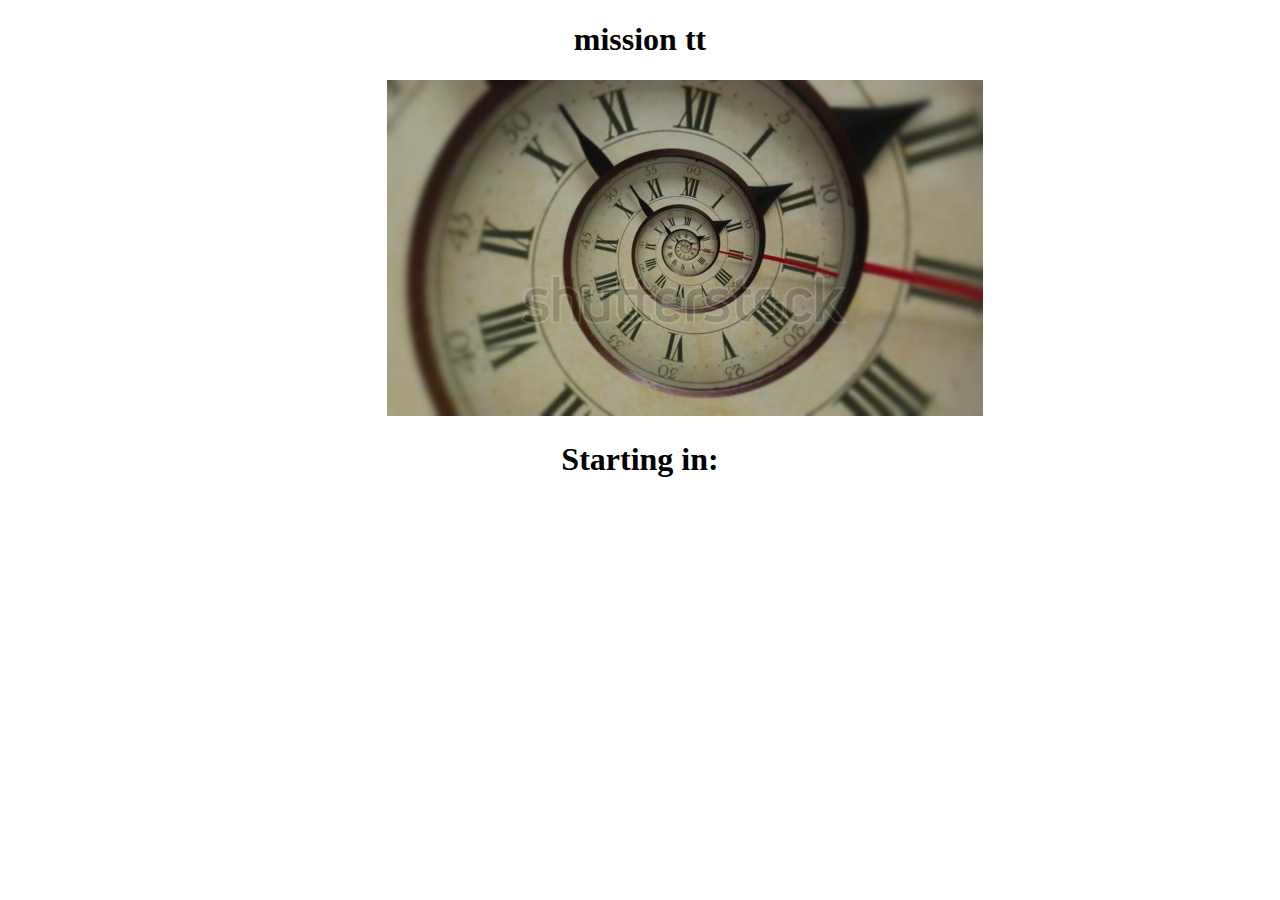
==== index.html @ 88e51f39 "Add files via upload" ====
<!DOCTYPE html>
<html>
	<script>
		// Set the date we're counting down to
		var countDownDate = new Date("May 6, 2022 15:37:25").getTime();
		
		// Update the count down every 1 second
		var x = setInterval(function() {
		
		  // Get today's date and time
		  var now = new Date().getTime();
		
		  // Find the distance between now and the count down date
		  var distance = countDownDate - now;
		
		  // Time calculations for days, hours, minutes and seconds
		  var days = Math.floor(distance / (1000 * 60 * 60 * 24));
		  var hours = Math.floor((distance % (1000 * 60 * 60 * 24)) / (1000 * 60 * 60));
		  var minutes = Math.floor((distance % (1000 * 60 * 60)) / (1000 * 60));
		  var seconds = Math.floor((distance % (1000 * 60)) / 1000);
		
		  // Display the result in the element with id="demo"
		  document.getElementById("demo").innerHTML = days + "d " + hours + "h "
		  + minutes + "m " + seconds + "s ";
		
		  // If the count down is finished, write some text
		  if (distance < 0) {
			clearInterval(x);
			document.getElementById("demo").innerHTML = "EXPIRED";
		  }
		}, 1000);
		</script>
<head>
	<link rel="stylesheet" href="index.css">
	<meta name="viewport" content="width=device-width, initial-scale=1.0"> 
	<title>Mission TT</title>
</head>
<body>
	<div class="center">
		<H1>mission tt</H1>
	<video autoplay muted loop>
		<source src="./assets/stock-footage-droste-effect-clock.webm" type="video/webm">
	  Your browser does not support the video tag.
	  </video>
	  <h1>Starting in: </h1>
	  <h1 id="demo"></h1>
	</div>
	
</body>

</html>
---- index.css ----
@font-face {
  font-family: 'Rubik';
  src: url('Rubik-VariableFont_wght.ttf') format('truetype');
}

@font-face {
  font-family: 'Karla';
  src: url('Karla-VariableFont_wght.ttf') format('truetype');
}

@font-face {
  font-family: 'Mentalist';
  src: url('Mentalist.otf') format('opentype');
}

header {
	display: flex;
	justify-content: space-between;
}

h1{
	font-family: 'Mentalist';
}

.center {
	text-align: center;
	display: block;
	margin-left: auto;
	margin-right: auto;
	width: 40%;
  }
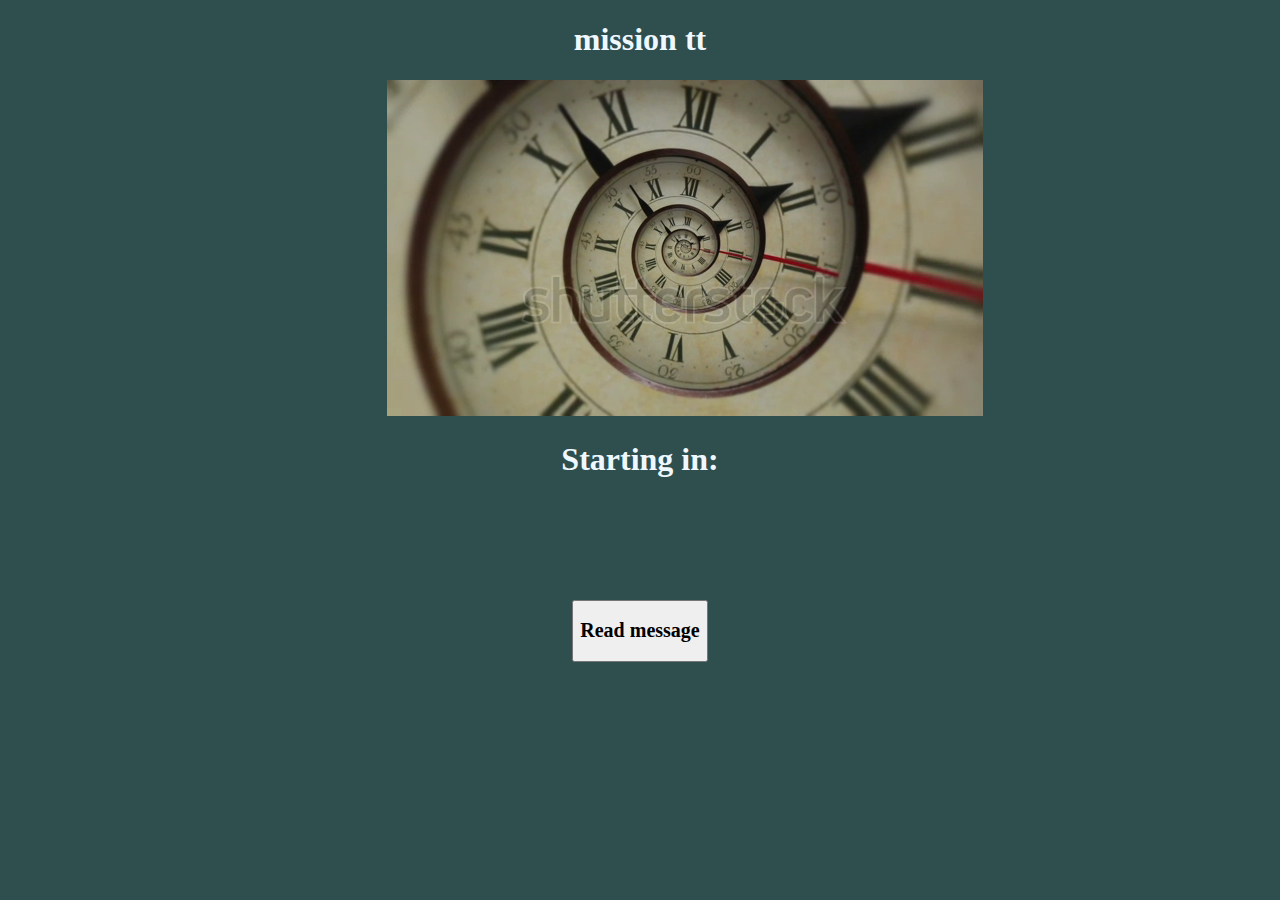
==== commit 6729f0ba: "Add files via upload" ====
--- a/index.html
+++ b/index.html
@@ -36,6 +36,13 @@
 	<title>Mission TT</title>
 </head>
 <body>
+	<iframe src="./assets/time-machine.ogg" allow="autoplay" style="display:none" id="iframeAudio">
+	</iframe> 
+	<audio autoplay="autoplay">
+		<source src="./assets/time-machine.ogg" type="audio/ogg">
+		Your browser does not support the audio element.
+	  </audio>
+	 
 	<div class="center">
 		<H1>mission tt</H1>
 	<video autoplay muted loop>
@@ -44,6 +51,8 @@
 	  </video>
 	  <h1>Starting in: </h1>
 	  <h1 id="demo"></h1>
+	  <div class="height"></div>
+	  <a href="./home-1.html"><button><h2>Read message</h2></button></a>
 	</div>
 	
 </body>
--- a/index.css
+++ b/index.css
@@ -13,13 +13,31 @@
   src: url('Mentalist.otf') format('opentype');
 }
 
+body{
+	background-color: darkslategray;
+}
+
+.height{
+	height: 100px;
+}
+
 header {
 	display: flex;
 	justify-content: space-between;
 }
 
 h1{
+	color: aliceblue;
 	font-family: 'Mentalist';
+}
+
+h2{
+	color: black;
+	font-family: 'Mentalist';
+}
+
+#demo{
+	color: black;
 }
 
 .center {
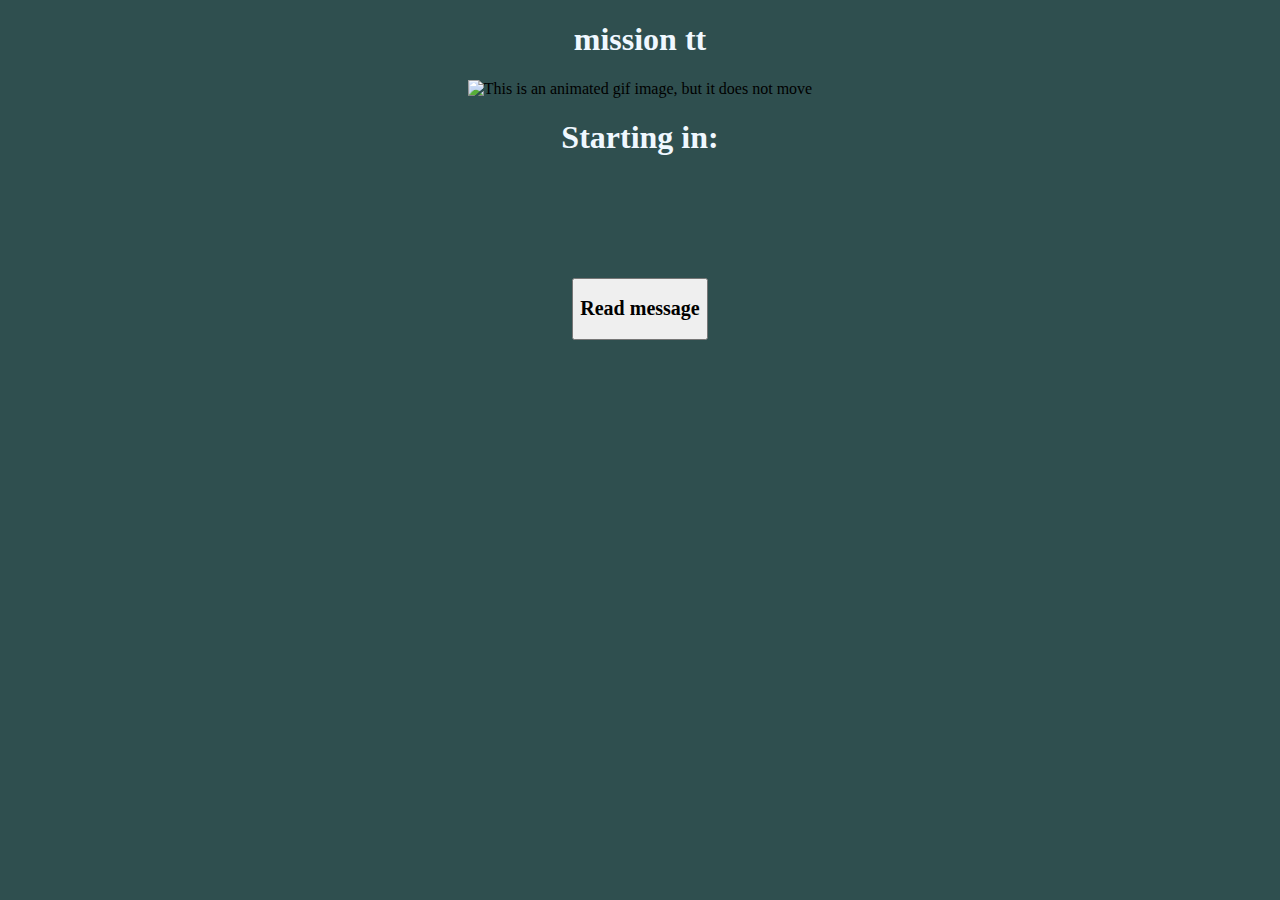
==== commit 7cb34f9a: "Add files via upload" ====
--- a/index.html
+++ b/index.html
@@ -45,10 +45,11 @@
 	 
 	<div class="center">
 		<H1>mission tt</H1>
-	<video autoplay muted loop>
+		<img src="./assets/timeless-clock.gif" alt="This is an animated gif image, but it does not move" width="500px"/>
+	<!-- <video autoplay muted loop>
 		<source src="./assets/stock-footage-droste-effect-clock.webm" type="video/webm">
 	  Your browser does not support the video tag.
-	  </video>
+	  </video> -->
 	  <h1>Starting in: </h1>
 	  <h1 id="demo"></h1>
 	  <div class="height"></div>
--- a/index.css
+++ b/index.css
@@ -21,6 +21,15 @@
 	height: 100px;
 }
 
+
+.heighthalf{
+	height: 50px;
+}
+
+.heightquarter{
+	height: 25px;
+}
+
 header {
 	display: flex;
 	justify-content: space-between;
@@ -29,6 +38,12 @@
 h1{
 	color: aliceblue;
 	font-family: 'Mentalist';
+}
+
+#brieftext{
+	font-size: 10;
+	color: aliceblue;
+	font-family: 'Mentalist';	 
 }
 
 h2{
@@ -46,4 +61,12 @@
 	margin-left: auto;
 	margin-right: auto;
 	width: 40%;
+  }
+
+  .centerhome {
+	text-align: left;
+	display: block;
+	margin-left: auto;
+	margin-right: auto;
+	width: 70%;
   }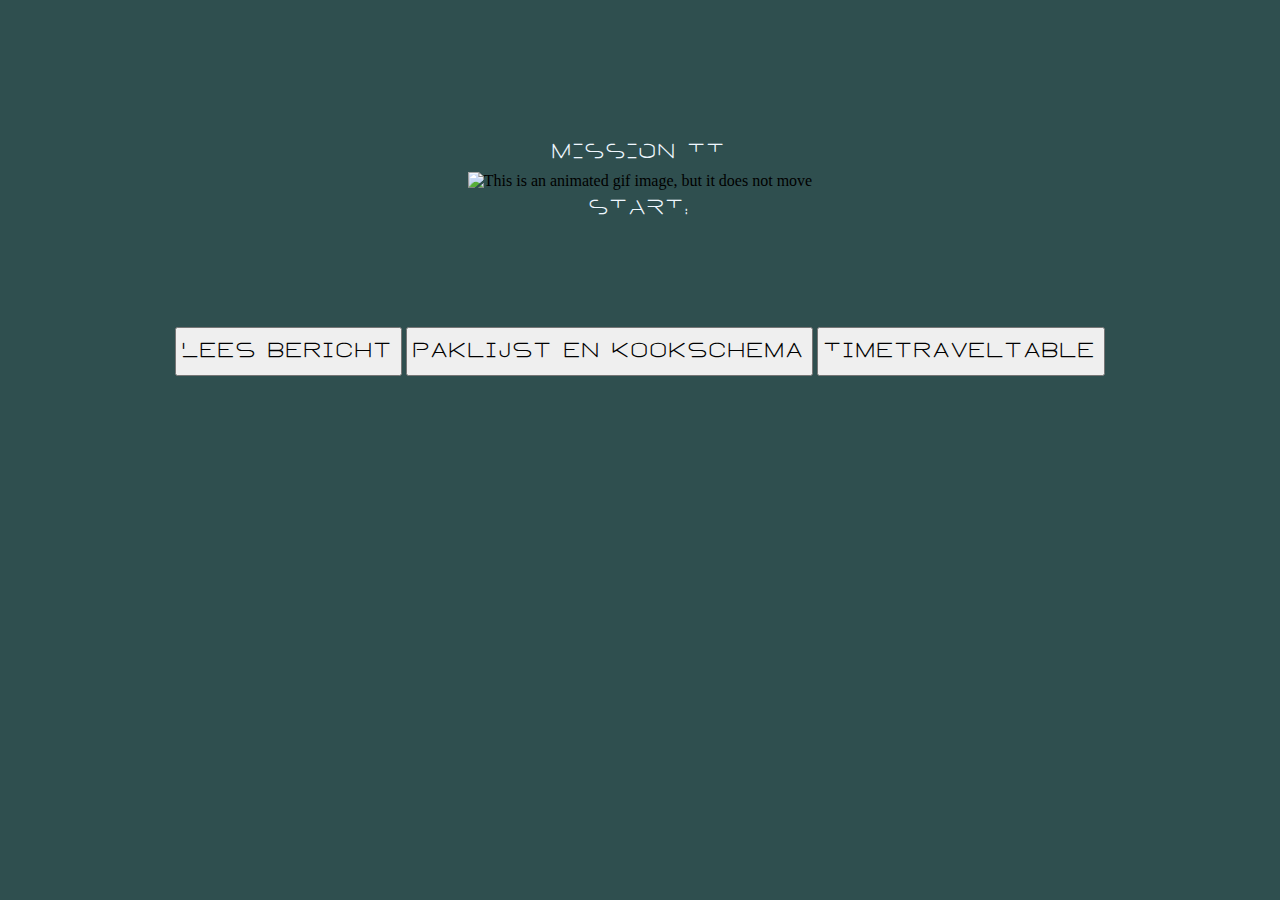
==== commit e36e3970: "Add files via upload" ====
--- a/index.html
+++ b/index.html
@@ -2,7 +2,7 @@
 <html>
 	<script>
 		// Set the date we're counting down to
-		var countDownDate = new Date("May 6, 2022 15:37:25").getTime();
+		var countDownDate = new Date("May 6, 2022 17:00:00").getTime();
 		
 		// Update the count down every 1 second
 		var x = setInterval(function() {
@@ -32,28 +32,25 @@
 		</script>
 <head>
 	<link rel="stylesheet" href="index.css">
+	<link rel="stylesheet" href="https://fonts.googleapis.com/css?family=Orbitron">
 	<meta name="viewport" content="width=device-width, initial-scale=1.0"> 
 	<title>Mission TT</title>
 </head>
 <body>
-	<iframe src="./assets/time-machine.ogg" allow="autoplay" style="display:none" id="iframeAudio">
-	</iframe> 
-	<audio autoplay="autoplay">
-		<source src="./assets/time-machine.ogg" type="audio/ogg">
-		Your browser does not support the audio element.
-	  </audio>
 	 
 	<div class="center">
-		<H1>mission tt</H1>
-		<img src="./assets/timeless-clock.gif" alt="This is an animated gif image, but it does not move" width="500px"/>
+		<H1>MISSION TT</H1>
+		<img src="./assets/timeless-clock.gif" alt="This is an animated gif image, but it does not move" width="200vw"/>
 	<!-- <video autoplay muted loop>
 		<source src="./assets/stock-footage-droste-effect-clock.webm" type="video/webm">
 	  Your browser does not support the video tag.
 	  </video> -->
-	  <h1>Starting in: </h1>
+	  <h1>START: </h1>
 	  <h1 id="demo"></h1>
 	  <div class="height"></div>
-	  <a href="./home-1.html"><button><h2>Read message</h2></button></a>
+	  <a href="./home-1.html"><button><h2>Lees bericht</h2></button></a>
+	  <a href="./paklijst.html"><button><h2>Paklijst en Kookschema</h2></button></a>
+	  <a href="./timetable.html"><button><h2>Timetraveltable</h2></button></a>
 	</div>
 	
 </body>
--- a/index.css
+++ b/index.css
@@ -1,16 +1,7 @@
-@font-face {
-  font-family: 'Rubik';
-  src: url('Rubik-VariableFont_wght.ttf') format('truetype');
-}
-
-@font-face {
-  font-family: 'Karla';
-  src: url('Karla-VariableFont_wght.ttf') format('truetype');
-}
-
 @font-face {
   font-family: 'Mentalist';
-  src: url('Mentalist.otf') format('opentype');
+  src: url('./assets/Mentalist.woff2') format ('woff2'),
+  url('./assets/Mentalist.ttf') format('truetype');
 }
 
 body{
@@ -38,10 +29,17 @@
 h1{
 	color: aliceblue;
 	font-family: 'Mentalist';
+	font-size: medium;
 }
 
 #brieftext{
-	font-size: 10;
+	font-size: 10px;
+	color: aliceblue;
+	font-family: 'Mentalist';	 
+}
+
+#paktext{
+	font-size: 15px;
 	color: aliceblue;
 	font-family: 'Mentalist';	 
 }
@@ -49,18 +47,21 @@
 h2{
 	color: black;
 	font-family: 'Mentalist';
+	font-size: medium;
 }
 
 #demo{
 	color: black;
 }
 
+
 .center {
 	text-align: center;
 	display: block;
 	margin-left: auto;
 	margin-right: auto;
-	width: 40%;
+	width: 80%;
+	padding: 10%;
   }
 
   .centerhome {
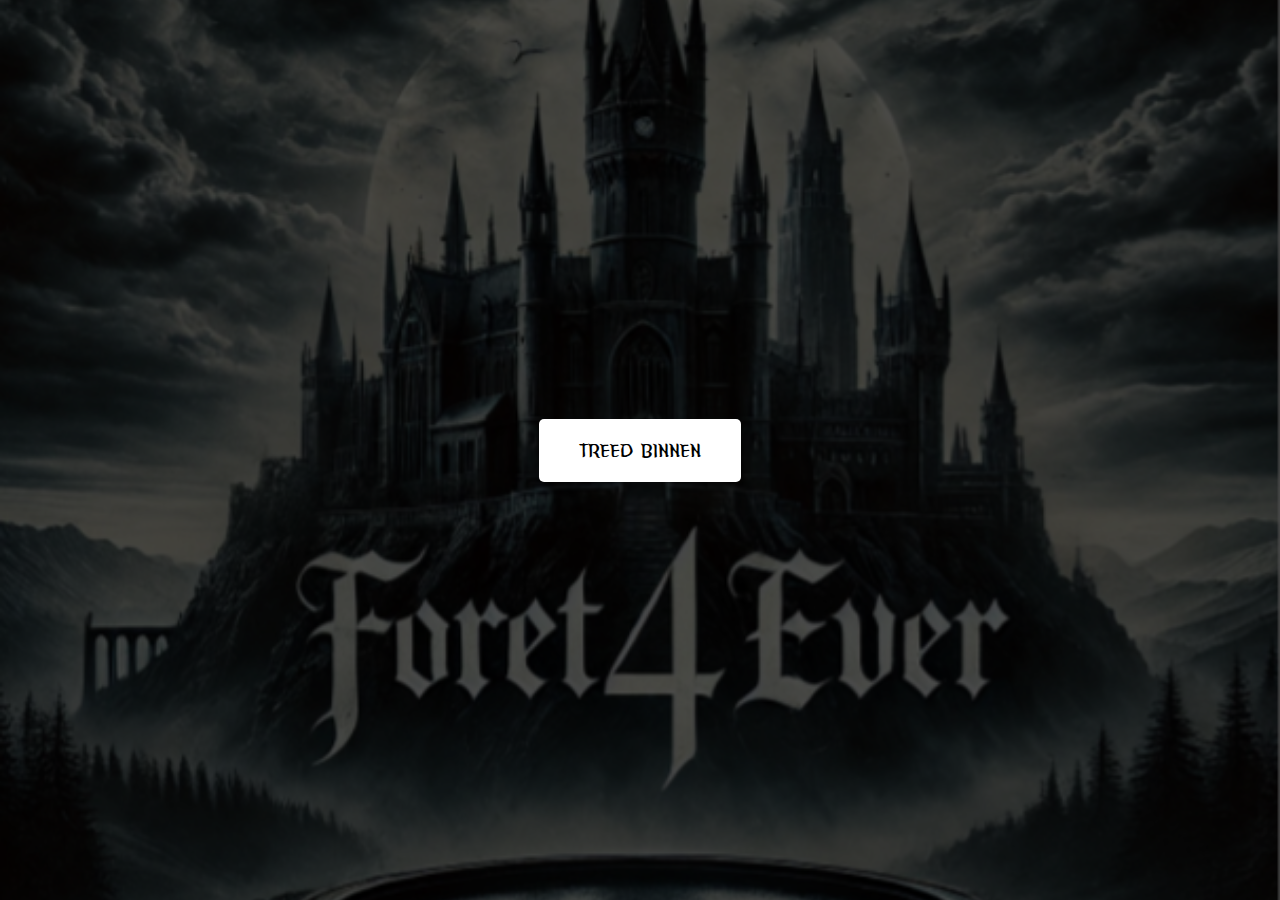
==== commit 14c8620a: "evil" ====
--- a/index.html
+++ b/index.html
@@ -1,58 +1,291 @@
 <!DOCTYPE html>
-<html>
-	<script>
-		// Set the date we're counting down to
-		var countDownDate = new Date("May 6, 2022 17:00:00").getTime();
-		
-		// Update the count down every 1 second
-		var x = setInterval(function() {
-		
-		  // Get today's date and time
-		  var now = new Date().getTime();
-		
-		  // Find the distance between now and the count down date
-		  var distance = countDownDate - now;
-		
-		  // Time calculations for days, hours, minutes and seconds
-		  var days = Math.floor(distance / (1000 * 60 * 60 * 24));
-		  var hours = Math.floor((distance % (1000 * 60 * 60 * 24)) / (1000 * 60 * 60));
-		  var minutes = Math.floor((distance % (1000 * 60 * 60)) / (1000 * 60));
-		  var seconds = Math.floor((distance % (1000 * 60)) / 1000);
-		
-		  // Display the result in the element with id="demo"
-		  document.getElementById("demo").innerHTML = days + "d " + hours + "h "
-		  + minutes + "m " + seconds + "s ";
-		
-		  // If the count down is finished, write some text
-		  if (distance < 0) {
-			clearInterval(x);
-			document.getElementById("demo").innerHTML = "EXPIRED";
-		  }
-		}, 1000);
-		</script>
+<html lang="en">
 <head>
-	<link rel="stylesheet" href="index.css">
-	<link rel="stylesheet" href="https://fonts.googleapis.com/css?family=Orbitron">
-	<meta name="viewport" content="width=device-width, initial-scale=1.0"> 
-	<title>Mission TT</title>
+    <meta charset="UTF-8">
+    <meta name="viewport" content="width=device-width, initial-scale=1.0">
+    <title>Foret 4 Ever</title>
+    <link rel="stylesheet" href="index.css">
+	<link rel="stylesheet" href="https://cdnjs.cloudflare.com/ajax/libs/font-awesome/6.0.0-beta3/css/all.min.css">
+    <script>
+        // Set the date we're counting down to
+        var countDownDate = new Date("August 16, 2024 16:00:00").getTime();
+
+        // Update the count down every 1 second
+        var x = setInterval(function() {
+            // Get today's date and time
+            var now = new Date().getTime();
+            // Find the distance between now and the count down date
+            var distance = countDownDate - now;
+            // Time calculations for days, hours, minutes and seconds
+            var days = Math.floor(distance / (1000 * 60 * 60 * 24));
+            var hours = Math.floor((distance % (1000 * 60 * 60 * 24)) / (1000 * 60 * 60));
+            var minutes = Math.floor((distance % (1000 * 60 * 60)) / (1000 * 60));
+            var seconds = Math.floor((distance % (1000 * 60)) / 1000);
+            // Display the result in the element with id="demo"
+            document.getElementById("demo").innerHTML = days + "d " + hours + "h " + minutes + "m " + seconds + "s ";
+            // If the count down is finished, write some text
+            if (distance < 0) {
+                clearInterval(x);
+                document.getElementById("demo").innerHTML = "HET IS BEGONNEN";
+            }
+        }, 1000);
+
+		var teams = {
+			"duisternis": {"members": ["Jelmer", "Romany", "Vincent", "Evelien", "Karsten", "Niels", "Eva"], "color": "Rood"},
+			"demoon": {"members": ["Floris", "Suus", "Pim", "Eszter", "Rochaya", "Tadesse", "Pelle"], "color": "Blauw"},
+			"dracula": {"members": ["Lirry", "Rogier", "Laura", "Joni", "Joost", "Rozan", "Coen"], "color": "Groen"},
+			"donker": {"members": ["Eli", "Anika", "Lotte", "Flore", "Farbod", "Machiel", "Nathalie", "Wietze"], "color": "Geel"}
+		};
+
+        function showSection(sectionId) {
+            var sections = document.querySelectorAll('.section');
+            sections.forEach(function(section) {
+                section.style.display = 'none';
+            });
+            document.getElementById(sectionId).style.display = 'block';
+        }
+
+		function handlePasscode() {
+            var passcode = document.getElementById('passcodeInput').value;
+            var team = teams[passcode];
+            var teamDisplay = document.getElementById('teamDisplay');
+            if (team) {
+				if(team.color.toLowerCase() == "rood"){
+					teamDisplay.innerHTML = `<h1 style="color: red;">Team ${team.color}</h1><ul>` + 
+                    team.members.map(member => `<h2 style="color: red; text-shadow: 
+	-1px -1px 0 #000,  
+	1px -1px 0 #000,
+	-1px 1px 0 #000,
+	1px 1px 0 #000;">${member} </h2> `).join('') + '</ul>';
+                	teamDisplay.classList.remove('hidden');
+				} 
+				if(team.color.toLowerCase() == "groen"){
+					teamDisplay.innerHTML = `<h1 style="color: green;">Team ${team.color}</h1><ul>` + 
+                    team.members.map(member => `<h2 style="color: green; text-shadow: 
+	-1px -1px 0 #000,  
+	1px -1px 0 #000,
+	-1px 1px 0 #000,
+	1px 1px 0 #000;">${member} </h2> `).join('') + '</ul>';
+                	teamDisplay.classList.remove('hidden');
+				}
+				if(team.color.toLowerCase() == "blauw"){
+					teamDisplay.innerHTML = `<h1 style="color: blue;">Team ${team.color}</h1><ul>` + 
+                    team.members.map(member => `<h2 style="color: blue; text-shadow: 
+	-1px -1px 0 #000,  
+	1px -1px 0 #000,
+	-1px 1px 0 #000,
+	1px 1px 0 #000;">${member} </h2> `).join('') + '</ul>';
+                	teamDisplay.classList.remove('hidden');
+				}
+				if(team.color.toLowerCase() == "geel"){
+					teamDisplay.innerHTML = `<h1 style="color: yellow;">Team ${team.color}</h1><ul>` + 
+                    team.members.map(member => `<h2 style="color: yellow; text-shadow: 
+	-1px -1px 0 #000,  
+	1px -1px 0 #000,
+	-1px 1px 0 #000,
+	1px 1px 0 #000;">${member} </h2> `).join('') + '</ul>';
+                	teamDisplay.classList.remove('hidden');
+				}
+
+            } else {
+                teamDisplay.innerHTML = '<p>Foute code, probeer het nog is nooby</p>';
+                teamDisplay.classList.remove('hidden');
+            }
+        }
+
+
+        document.addEventListener('DOMContentLoaded', () => {
+            const enterBtn = document.getElementById('enterBtn');
+            const overlay = document.getElementById('overlay');
+            const content = document.getElementById('content');
+            const playBtn = document.getElementById('playBtn');
+            const stopBtn = document.getElementById('stopBtn');
+            const audioPlayer = document.getElementById('audioPlayer');
+
+            enterBtn.addEventListener('click', () => {
+                overlay.style.display = 'none';
+                content.classList.remove('hidden');
+                content.classList.add('visible');
+				audioPlayer.play();
+            });
+
+            playBtn.addEventListener('click', () => {
+                audioPlayer.play();
+            });
+
+            stopBtn.addEventListener('click', () => {
+                audioPlayer.pause();
+                audioPlayer.currentTime = 0;
+            });
+        });
+    </script>
 </head>
-<body>
-	 
-	<div class="center">
-		<H1>MISSION TT</H1>
-		<img src="./assets/timeless-clock.gif" alt="This is an animated gif image, but it does not move" width="200vw"/>
-	<!-- <video autoplay muted loop>
-		<source src="./assets/stock-footage-droste-effect-clock.webm" type="video/webm">
-	  Your browser does not support the video tag.
-	  </video> -->
-	  <h1>START: </h1>
-	  <h1 id="demo"></h1>
-	  <div class="height"></div>
-	  <a href="./home-1.html"><button><h2>Lees bericht</h2></button></a>
-	  <a href="./paklijst.html"><button><h2>Paklijst en Kookschema</h2></button></a>
-	  <a href="./timetable.html"><button><h2>Timetraveltable</h2></button></a>
-	</div>
+<body onload="showSection('home')">
+    <div id="overlay">
+        <button id="enterBtn">Treed binnen</button>
+    </div>
+
+
+
+    <div id="content" class="hidden">
+		<div class="audio-controls">
+			<button id="playBtn"><i class="fas fa-play"></i></button>
+			<button id="stopBtn"><i class="fas fa-stop"></i></button>
+		</div>
 	
+		<audio id="audioPlayer" src="./assets/uruk.mp3"></audio>
+        <div id="home" class="section">
+            <div class="center">
+                <h1>Foret 4 Ever - Congres van het kwaad</h1>
+                <!-- <img src="./assets/foret-forever.png" alt="Foret Forever" width="400px"/> -->
+                <h1>START:</h1>
+                <h1 id="demo"></h1>
+                <div class="height"></div>
+                <button onclick="showSection('message')"><h3>Lees bericht</h3></button>
+                <button onclick="showSection('paklijst')"><h3>Paklijst en Kookschema</h3></button>
+                <button onclick="showSection('timetable')"><h3>Agenda van Ellende</h3></button>
+				<button onclick="showSection('team')"><h3>Mijn team</h3></button>
+            </div>
+        </div>
+
+        <div id="message" class="section" style="display: none;">
+			<div class="centerhome">
+				<h1>
+					Aan alle meest gevreesde en snode slechteriken,
+				</h1>
+				<div class="heighthalf"></div>
+				<div id="brieftext">
+					Wij, Eclipse, Lurkmiri, Jinxmar, & Fathom, de vier opperste heersers der duisternis - nodigen jullie uit voor het geheime congres van het kwaad. Het belooft een weekend vol sinistere activiteiten en kwaadaardige samenzweringen te worden. Echter met 1 doel. Wellicht dat je er al lucht van hebt gekregen via het schurkennieuws: Wij hebben sterke vermoedens dat De Scepter der Eindeloze Duisternis zich bevindt in Le Château de Balmoral, ons onderkomen voor het weekend.
+				</div>
+				<div class="heighthalf"></div>
+				<div id="brieftext">
+					Tussen de bomen, uitkijkend over de donkere bossen van de Ardennen bevindt zich Le Chateau de Balmoral. Een majestueus kasteel met imposante torens, kantelen, eeuwenoude stenen muren en een helderblauwe plonsvijver vol met piranha’s. Het kasteel is al eeuwenlang gehuld in een duister mysterie. Volgens de legende is het gebouwd op de ruïnes van een nog ouder fort dat in de Middeleeuwen door een geheim genootschap van alchemisten werd gebruikt. Deze alchemisten, bekend als het "Broederschap van de Zwarte Zon," hielden zich bezig met het creëren van krachtige, duistere elixers en artefacten. Hun ultieme doel was om een magisch artefact te maken dat hen in staat zou stellen om de wereld te beheersen: de Scepter van Eindeloze Duisternis. Het Broederschap werd echter verraden door een van hun eigen leden en verdween spoorloos, maar hun werk en de scepter bleven diep onder het kasteel verborgen en sommigen beweren dat er nog maar enkele handelingen nodig waren om de Scepters onmeetbare krachten te ontketenen..
+				</div>
+				<div class="heightquarter"></div>
+				<div id="brieftext">
+					Na drie duister succesvolle edities van hetgeen wij Foret zijn gaan noemen, is onze honger naar chaos en overheersing alleen maar gegroeid. Daarnaast kwam tot onze aandacht dat het verschrikkelijk goed gaat met de wereld. Iets waar onze handen van gaan jeuken.
+				</div>
+				<div class="heightquarter"></div>
+				<div id="brieftext">
+					Uit de wirwar van onze gedachten ontstonden er verschillende sinistere plannen, verwoestende ideeën en bovenal een onverzadigbare dorst naar totale controle. We willen we dit jaar meer. Veel meer. We willen de scepter zwaaien. En die zullen we vinden! Dit is het begin van een eeuwige nachtmerrie, een schrikbewind dat geen grenzen kent onder de noemer: <h1>FORET 4 EVER</h1>
+				</div>
+				<div class="heightquarter"></div>
+				<div id="brieftext">
+					Maar voor dit duistere meesterplan hebben wij jullie, onze meest gevreesde bondgenoten, nodig om deze visioenen van terreur werkelijkheid te maken. En weet: Je bent niet zomaar uitgenodigd. Wij zien in jou een bondgenoot om samen met ons een regime van duisternis te introduceren. Je bent geboren voor het kwaad en we vertrouwen op je slechtheid. Of je nou Harry Potter wilt vermoorden, met een leger white walkers het Noorden in een eeuwige winter wilt hullen of gewoon Bassie en Adriaan wilt tegenhouden, jij hoort bij ons.
+				</div>
+				<div class="heightquarter"></div>
+				<div id="brieftext">
+					Maar wees gewaarschuwd, want net als bij het Broederschap van de Zwarte Zon kunnen er verraders in ons midden zijn. En onze geheime bijeenkomst zal mogelijk geïnfiltreerd worden door vermomde helden die ons willen tegenwerken.     </div>
+				<div class="heightquarter"></div>
+				<div id="brieftext">
+					Er zullen overvloedige hoeveelheden borrelende en geestverruimende elixers zijn om onze verwoestende dorst te lessen. Verder zullen we zorgen voor tafels vol met de ranzigste verdorvenheden. En zodra we vinden dat we genoeg hebben gedaan voor de wereldoverheersing, is het tijd voor ongekende zon en zaligheid aan de kristalheldere piranhapoel, een sprookjesachtige beloning die zelfs de donkerste harten in extase zal brengen.
+				</div>
+				<div class="heightquarter"></div>
+				<div id="brieftext">
+					Je zult dit alles niet alleen doen, maar je wordt opgezadeld met anderen die ongetwijfeld zullen beweren minstens zo slecht te zijn als jij. De vraag is of jullie slechtheid samen groter is dan de som der delen. Of is dubbel negatief toch positief? Via ons zeer geheime encrypted signalennetwerk waarop geen enkele entiteit kan meelezen, maken we de indeling van de teams bekend. Met je team zul je ook verantwoordelijk zijn voor het verzorgen van een deel van de versnaperingen.
+				</div>
+				<div class="heightquarter"></div>
+				<div id="brieftext">
+					We kijken uit naar jullie komst en naar de verbijsterende plannen die we samen zullen smeden. Laten we samen genieten van een weekend vol chaos en bovenal verschrikkelijk decadent en verboden plezier!
+				</div>
+				<div class="heighthalf"></div>
+				<div class="heighthalf"></div>
+				<div id="brieftext">
+					Ondertekend door de Vier Opperste Schurken:
+				</div>
+				<div class="heighthalf"></div>
+				<div id="brieftext">
+					Eclipse, Lurkmiri, Jinxmar, & Fathom
+				</div>
+				<div id="brieftextklein">
+					*Wellicht ken je ons enkel onder onze aliassen Eli B., Joseph StaLir, Jeldemort & Floridouan Taghi.
+				</div>
+				<div class="heighthalf"></div>
+				<img style="max-width: 100%;" src="./assets/evil-witch-laugh.gif" alt="Local GIF">
+				<div class="heighthalf"></div>
+				<button onclick="showSection('home')"><h3>Terug</h3></button>
+			</div>
+        </div>
+
+        <div id="paklijst" class="section" style="display: none;">
+            <div class="center">
+                <img src="./assets/jack-nicholson-jack.gif" alt="Local GIF">
+                <h1><span style="text-decoration: underline">Paklijst</span></h1>
+                <div class="heighthalf"></div>
+                <div class="heightquarter"></div>
+				<h1>
+                    •	Slecht humeur
+				</h1>
+				<h1>
+                    •	Schurken/Boeven pak  
+				</h1>
+                <h1>
+                    •	Schurkenspeedo of bandietenbikin  
+				</h1>
+                <h1>
+                    •	Fles bijzonder elixer per team
+                <h1>
+				<h1>
+                    •	Moordwapen
+                <h1>
+				<h1>
+					•   Plannen voor Wereldheerschappij - Inclusief back-up plannen voor als het misgaat
+				<h1>
+                <div class="height"></div>
+                <h1><span style="text-decoration: underline">Kook schema</span></h1>
+                <div class="heightquarter"></div>
+				<h1>17 Augustus Lunch - <span style="color:red">Team Rood</span></h1>
+				<h1>17 Augustus Diner - <span style="color:blue">Team Blauw</span></h1>
+				<h1>18 Augustus Lunch - <span style="color:green">Team Groen</span></h1>
+				<h1>18 Augustus Diner- <span style="color: yellow">Team Geel</span></h1>
+                <div class="height"></div>
+                <button onclick="showSection('home')"><h3>Terug</h3></button>
+            </div>
+        </div>
+
+        <div id="timetable" class="section" style="display: none;">
+            <div class="center">
+                <h1>Agenda van Ellende</h1>
+				<img src="./assets/dr-evil.gif" alt="Local GIF">
+    <div class="bullet-point">
+        <h2 style="color: red;">Olympische Schurken Sprintduel - Lurkmiri vs. Krakakarst</h2>
+        <div id="brieftext">We beginnen het weekend met een meting der schurkenkrachten. Een prachtig affiche op dag 1. Waar Krakakarst en Lurkmiri beiden beweren woester te kunnen sprinten dan de ander, was er maar een oplossing: een sprintduel op leven en dood. Op wie zet jij je oneerlijk verkregen geld in?</div>
+    </div>
+    
+    <div class="bullet-point">
+        <h2 style="color: red;"> Rad van Onfortuin</h2>
+        <div id="brieftext">Ons duistere lot krijgt een onverwachte twist. Draai aan het wiel en ontdek welk onheil je te wachten staat.</div>
+    </div>
+    
+    <div class="bullet-point">
+        <h2 style="color: red;">Levend Stratego</h2>
+        <div id="brieftext">Elimineer moordlustige medeschurken en verover artefacten voor de Scepter van Eindeloze Duisternis.</div>
+    </div>
+    
+    <div class="bullet-point">
+        <h2 style="color: red;">Onheilspellende Deuntjes</h2>
+        <div id="brieftext">Elke avond, wanneer onze geliefde duisternis valt, zullen verschillende schurken duistere klanken laten horen die je ziel doen huiveren. Laat de tonen van het donker de nacht vullen.</div>
+    </div>
+
+	<div class="bullet-point">
+        <h2 style="color: red;">Vertoon je op het bal der bandieten</h2>
+        <div id="brieftext">Elke schavuit weet hoe eminent het is er huiveringwekkend en angstaanjagend uit te zien. Deze galavoorstelling wordt besloten met een stemming en een mysterieuze beloning wacht degene wiens verschijning het meest verontrustend is.</div>
+    </div>
+
+                <button onclick="showSection('home')"><h3>Terug</h3></button>
+            </div>
+        </div>
+
+		<div id="team" class="section" style="display: none;">
+            <div class="center">
+                <h1>Vul hier je geheime wachtwoord in en zie je duistere teamgenoten:</h1>
+                <input type="text" id="passcodeInput" placeholder="Enter passcode">
+                <button onclick="handlePasscode()">Invoer</button>
+                <div id="teamDisplay"></div>
+                <div class="height"></div>
+                <button onclick="showSection('home')"><h3>Terug</h3></button>
+            </div>
+        </div>
+    </div>
 </body>
-
-</html>+</html>
--- a/index.css
+++ b/index.css
@@ -1,24 +1,118 @@
 @font-face {
-  font-family: 'Mentalist';
-  src: url('./assets/Mentalist.woff2') format ('woff2'),
-  url('./assets/Mentalist.ttf') format('truetype');
+  font-family: 'StraightToHell';
+  src: url('./assets/StraightToHellBB.ttf') format('woff2'),
+  url('./assets/StraightToHellBB.ttf') format('truetype');
 }
 
 body{
-	background-color: darkslategray;
+	background-color: #181818;
+	background: url('./assets/foret-forever.png') no-repeat center center fixed;
+    background-size: cover;
+	color: white;
+	margin: 0;
+	padding: 0;
 }
 
+.audio-controls {
+	display: flex;
+	justify-content: center;
+	align-items: center;
+	margin-top: 20px;
+}
+.audio-controls button {
+	background-color: rgba(172, 0, 0, 0.0);
+	color: red;
+	border: none;
+	padding: 10px 20px;
+	margin: 0 10px;
+	font-size: 16px;
+	cursor: pointer;
+	border-radius: 5px;
+	display: flex;
+	align-items: center;
+	transition: background-color 0.3s ease;
+}
+.audio-controls button:hover {
+	background-color: rgba(255, 255, 255, 0.5);
+	color: black;
+}
+.audio-controls i {
+	margin-right: 8px;
+}
+
+#content.hidden {
+    display: none;
+}
+
+#content.visible {
+    opacity: 1;
+}
+
+.center {
+    text-align: center;
+    color: white;
+    padding: 20px;
+    border-radius: 10px;
+}
+
+.centerhome {
+	background: rgba(0, 0, 0, 0.7);
+	padding-left: 20px;
+	padding-right: 20px;
+	padding-top: 10px;
+	padding-bottom: 10px;
+	border-radius: 10px;
+}
+
+button {
+    padding: 10px 20px;
+    margin: 10px;
+    font-size: 18px;
+	border-radius: 5px;
+	background: ghostwhite;
+    cursor: crosshair;
+	font-family: 'StraightToHell';
+}
+
+.height {
+    height: 20px;
+}
+
+#overlay {
+    position: absolute;
+    top: 0;
+    left: 0;
+    height: 100%;
+    width: 100%;
+    display: flex;
+    justify-content: center;
+    align-items: center;
+    background: rgba(0, 0, 0, 0.7);
+    z-index: 10;
+}
+
+#overlay button {
+    padding: 20px 40px;
+    font-size: 24px;
+    cursor: pointer;
+    background: white;
+	font-family: 'StraightToHell';
+    border: none;
+    border-radius: 5px;
+}
+
+
 .height{
-	height: 100px;
+	height: 75px;
 }
 
 
 .heighthalf{
-	height: 50px;
+	height: 35px;
 }
 
 .heightquarter{
-	height: 25px;
+	height: 15px;
 }
 
 header {
@@ -28,30 +122,56 @@
 
 h1{
 	color: aliceblue;
-	font-family: 'Mentalist';
-	font-size: medium;
+	font-family: 'StraightToHell';
+	font-style: 'bold';
+	text-shadow: 
+	-1px -1px 0 #000,  
+	1px -1px 0 #000,
+	-1px 1px 0 #000,
+	1px 1px 0 #000;
+}
+
+.bullet-point {
+	margin-bottom: 20px;
 }
 
 #brieftext{
-	font-size: 10px;
+	font-size: 14px;
 	color: aliceblue;
-	font-family: 'Mentalist';	 
+	font-family: 'StraightToHell'; 
+	text-shadow: 
+	-1px -1px 0 #000,  
+	1px -1px 0 #000,
+	-1px 1px 0 #000,
+	1px 1px 0 #000;
+}
+#brieftextklein{
+	font-size: 12px;
+	color: aliceblue;
+	font-family: 'StraightToHell'; 
+
 }
 
 #paktext{
 	font-size: 15px;
 	color: aliceblue;
-	font-family: 'Mentalist';	 
+	font-family: 'StraightToHell';
 }
 
 h2{
 	color: black;
-	font-family: 'Mentalist';
-	font-size: medium;
+	font-family: 'StraightToHell';
+	font-style: 'bold';
+	text-shadow: 
+	-1px -1px 0 #000,  
+	1px -1px 0 #000,
+	-1px 1px 0 #000,
+	1px 1px 0 #000;
 }
 
 #demo{
-	color: black;
+	color: rgb(163, 0, 0);
+	font-size: 2rem;
 }
 
 
@@ -70,4 +190,4 @@
 	margin-left: auto;
 	margin-right: auto;
 	width: 70%;
-  }+  }
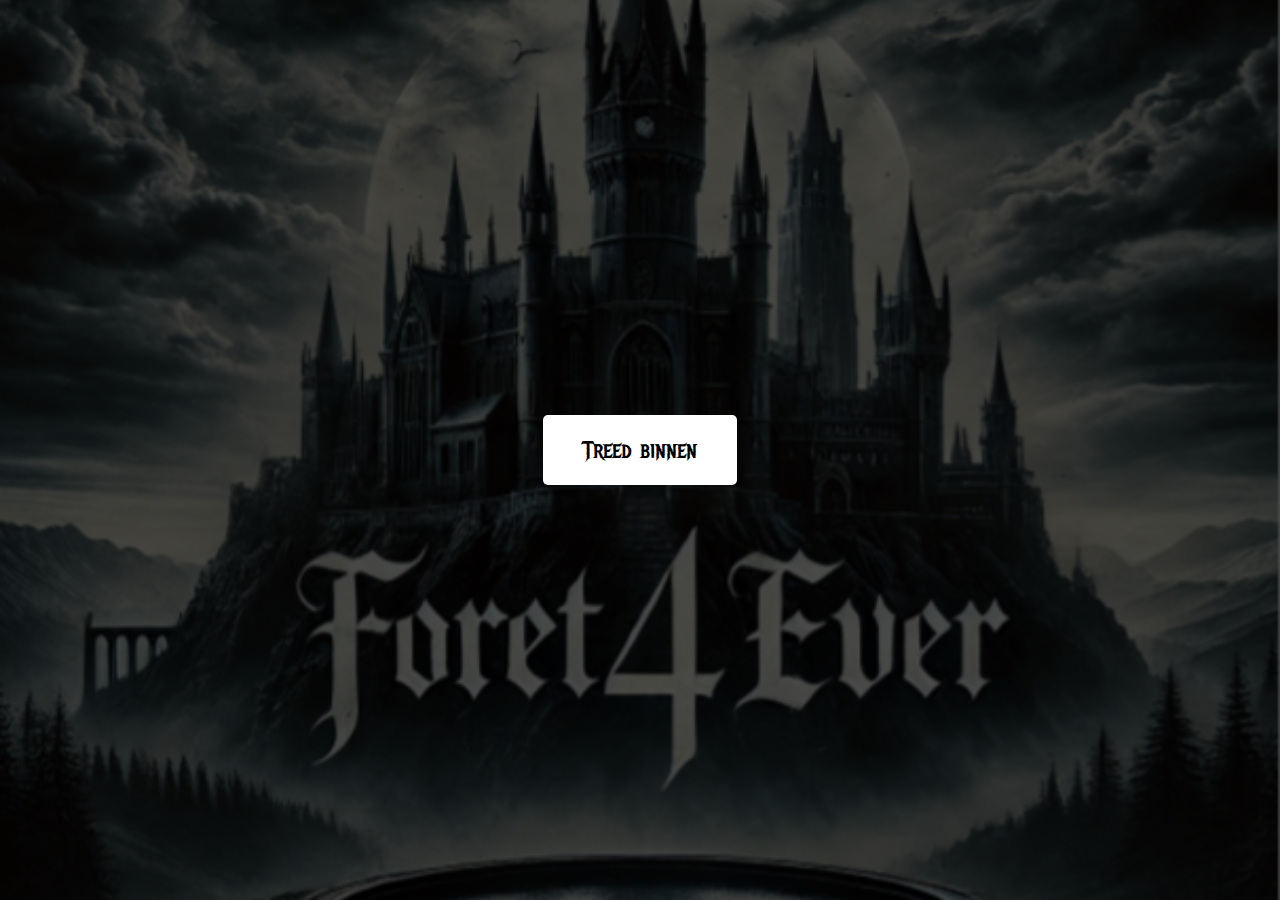
==== commit 628aae05: "Add files via upload" ====
--- a/index.html
+++ b/index.html
@@ -6,6 +6,9 @@
     <title>Foret 4 Ever</title>
     <link rel="stylesheet" href="index.css">
 	<link rel="stylesheet" href="https://cdnjs.cloudflare.com/ajax/libs/font-awesome/6.0.0-beta3/css/all.min.css">
+	<link rel="preconnect" href="https://fonts.googleapis.com">
+<link rel="preconnect" href="https://fonts.gstatic.com" crossorigin>
+<link href="https://fonts.googleapis.com/css2?family=Metal+Mania&display=swap" rel="stylesheet">
     <script>
         // Set the date we're counting down to
         var countDownDate = new Date("August 16, 2024 16:00:00").getTime();
@@ -45,53 +48,46 @@
             document.getElementById(sectionId).style.display = 'block';
         }
 
-		function handlePasscode() {
+		
+        function handlePasscode() {
             var passcode = document.getElementById('passcodeInput').value;
-            var team = teams[passcode];
             var teamDisplay = document.getElementById('teamDisplay');
-            if (team) {
-				if(team.color.toLowerCase() == "rood"){
-					teamDisplay.innerHTML = `<h1 style="color: red;">Team ${team.color}</h1><ul>` + 
-                    team.members.map(member => `<h2 style="color: red; text-shadow: 
-	-1px -1px 0 #000,  
-	1px -1px 0 #000,
-	-1px 1px 0 #000,
-	1px 1px 0 #000;">${member} </h2> `).join('') + '</ul>';
-                	teamDisplay.classList.remove('hidden');
-				} 
-				if(team.color.toLowerCase() == "groen"){
-					teamDisplay.innerHTML = `<h1 style="color: green;">Team ${team.color}</h1><ul>` + 
-                    team.members.map(member => `<h2 style="color: green; text-shadow: 
-	-1px -1px 0 #000,  
-	1px -1px 0 #000,
-	-1px 1px 0 #000,
-	1px 1px 0 #000;">${member} </h2> `).join('') + '</ul>';
-                	teamDisplay.classList.remove('hidden');
-				}
-				if(team.color.toLowerCase() == "blauw"){
-					teamDisplay.innerHTML = `<h1 style="color: blue;">Team ${team.color}</h1><ul>` + 
-                    team.members.map(member => `<h2 style="color: blue; text-shadow: 
-	-1px -1px 0 #000,  
-	1px -1px 0 #000,
-	-1px 1px 0 #000,
-	1px 1px 0 #000;">${member} </h2> `).join('') + '</ul>';
-                	teamDisplay.classList.remove('hidden');
-				}
-				if(team.color.toLowerCase() == "geel"){
-					teamDisplay.innerHTML = `<h1 style="color: yellow;">Team ${team.color}</h1><ul>` + 
-                    team.members.map(member => `<h2 style="color: yellow; text-shadow: 
-	-1px -1px 0 #000,  
-	1px -1px 0 #000,
-	-1px 1px 0 #000,
-	1px 1px 0 #000;">${member} </h2> `).join('') + '</ul>';
-                	teamDisplay.classList.remove('hidden');
-				}
-
+            
+            if (passcode === 'foret4ever') { // Replace 'your-password' with the actual passcode
+                teamDisplay.innerHTML = ''; // Clear previous content
+
+                for (var team in teams) {
+                    var teamInfo = teams[team];
+                    var color = teamInfo.color.toLowerCase();
+					var colorStyle = "";
+					if(color == "geel"){
+						colorStyle = "yellow"
+					}
+					if(color == "groen"){
+						colorStyle = "green"
+					}
+					if(color == "blauw"){
+						colorStyle = "blue";
+					}
+					if(color == "rood"){
+						colorStyle = "red";
+					}
+
+                    teamDisplay.innerHTML += `<h1 style="color: ${colorStyle};">Team ${teamInfo.color}</h1><ul>` + 
+                        teamInfo.members.map(member => `<h2 style="color: ${colorStyle}; text-shadow: 
+                            -1px -1px 0 #000,  
+                            1px -1px 0 #000,
+                            -1px 1px 0 #000,
+                            1px 1px 0 #000;">${member}</h2>`).join('') + '</ul>';
+                }
+
+                teamDisplay.classList.remove('hidden');
             } else {
-                teamDisplay.innerHTML = '<p>Foute code, probeer het nog is nooby</p>';
-                teamDisplay.classList.remove('hidden');
+                alert('Incorrect passcode!');
+                teamDisplay.classList.add('hidden');
             }
         }
+           
 
 
         document.addEventListener('DOMContentLoaded', () => {
@@ -141,7 +137,7 @@
                 <h1>START:</h1>
                 <h1 id="demo"></h1>
                 <div class="height"></div>
-                <button onclick="showSection('message')"><h3>Lees bericht</h3></button>
+                <button onclick="showSection('message')"><h3>Uitnodiging</h3></button>
                 <button onclick="showSection('paklijst')"><h3>Paklijst en Kookschema</h3></button>
                 <button onclick="showSection('timetable')"><h3>Agenda van Ellende</h3></button>
 				<button onclick="showSection('team')"><h3>Mijn team</h3></button>
@@ -208,13 +204,16 @@
         </div>
 
         <div id="paklijst" class="section" style="display: none;">
-            <div class="center">
-                <img src="./assets/jack-nicholson-jack.gif" alt="Local GIF">
+            <div class="centerhome">
+                <img style="max-width: 100%;" src="./assets/jack-nicholson-jack.gif" alt="Local GIF">
                 <h1><span style="text-decoration: underline">Paklijst</span></h1>
                 <div class="heighthalf"></div>
                 <div class="heightquarter"></div>
 				<h1>
                     •	Slecht humeur
+				</h1>
+				<h1>
+                    •	Zonnebrand
 				</h1>
 				<h1>
                     •	Schurken/Boeven pak  
@@ -244,9 +243,9 @@
         </div>
 
         <div id="timetable" class="section" style="display: none;">
-            <div class="center">
+            <div class="centerhome">
                 <h1>Agenda van Ellende</h1>
-				<img src="./assets/dr-evil.gif" alt="Local GIF">
+				<img style="max-width: 100%;" src="./assets/dr-evil.gif" alt="Local GIF">
     <div class="bullet-point">
         <h2 style="color: red;">Olympische Schurken Sprintduel - Lurkmiri vs. Krakakarst</h2>
         <div id="brieftext">We beginnen het weekend met een meting der schurkenkrachten. Een prachtig affiche op dag 1. Waar Krakakarst en Lurkmiri beiden beweren woester te kunnen sprinten dan de ander, was er maar een oplossing: een sprintduel op leven en dood. Op wie zet jij je oneerlijk verkregen geld in?</div>
@@ -277,7 +276,7 @@
         </div>
 
 		<div id="team" class="section" style="display: none;">
-            <div class="center">
+            <div class="centerhome">
                 <h1>Vul hier je geheime wachtwoord in en zie je duistere teamgenoten:</h1>
                 <input type="text" id="passcodeInput" placeholder="Enter passcode">
                 <button onclick="handlePasscode()">Invoer</button>
--- a/index.css
+++ b/index.css
@@ -1,5 +1,5 @@
 @font-face {
-  font-family: 'StraightToHell';
+  font-family: "Metal Mania", system-ui;
   src: url('./assets/StraightToHellBB.ttf') format('woff2'),
   url('./assets/StraightToHellBB.ttf') format('truetype');
 }
@@ -56,12 +56,17 @@
 }
 
 .centerhome {
+	text-align: center;
 	background: rgba(0, 0, 0, 0.7);
 	padding-left: 20px;
 	padding-right: 20px;
 	padding-top: 10px;
 	padding-bottom: 10px;
 	border-radius: 10px;
+	display: block;
+	margin-left: auto;
+	margin-right: auto;
+	width: 70%;
 }
 
 button {
@@ -71,7 +76,7 @@
 	border-radius: 5px;
 	background: ghostwhite;
     cursor: crosshair;
-	font-family: 'StraightToHell';
+	font-family: "Metal Mania", system-ui;
 }
 
 .height {
@@ -96,7 +101,7 @@
     font-size: 24px;
     cursor: pointer;
     background: white;
-	font-family: 'StraightToHell';
+	font-family: "Metal Mania", system-ui;
     border: none;
     border-radius: 5px;
 }
@@ -122,7 +127,7 @@
 
 h1{
 	color: aliceblue;
-	font-family: 'StraightToHell';
+	font-family: "Metal Mania", system-ui;
 	font-style: 'bold';
 	text-shadow: 
 	-1px -1px 0 #000,  
@@ -138,7 +143,7 @@
 #brieftext{
 	font-size: 14px;
 	color: aliceblue;
-	font-family: 'StraightToHell'; 
+	font-family: "Metal Mania", system-ui; 
 	text-shadow: 
 	-1px -1px 0 #000,  
 	1px -1px 0 #000,
@@ -148,19 +153,19 @@
 #brieftextklein{
 	font-size: 12px;
 	color: aliceblue;
-	font-family: 'StraightToHell'; 
+	font-family: "Metal Mania", system-ui; 
 
 }
 
 #paktext{
 	font-size: 15px;
 	color: aliceblue;
-	font-family: 'StraightToHell';
+	font-family: "Metal Mania", system-ui;
 }
 
 h2{
 	color: black;
-	font-family: 'StraightToHell';
+	font-family: "Metal Mania", system-ui;
 	font-style: 'bold';
 	text-shadow: 
 	-1px -1px 0 #000,  
@@ -183,11 +188,3 @@
 	width: 80%;
 	padding: 10%;
   }
-
-  .centerhome {
-	text-align: left;
-	display: block;
-	margin-left: auto;
-	margin-right: auto;
-	width: 70%;
-  }
